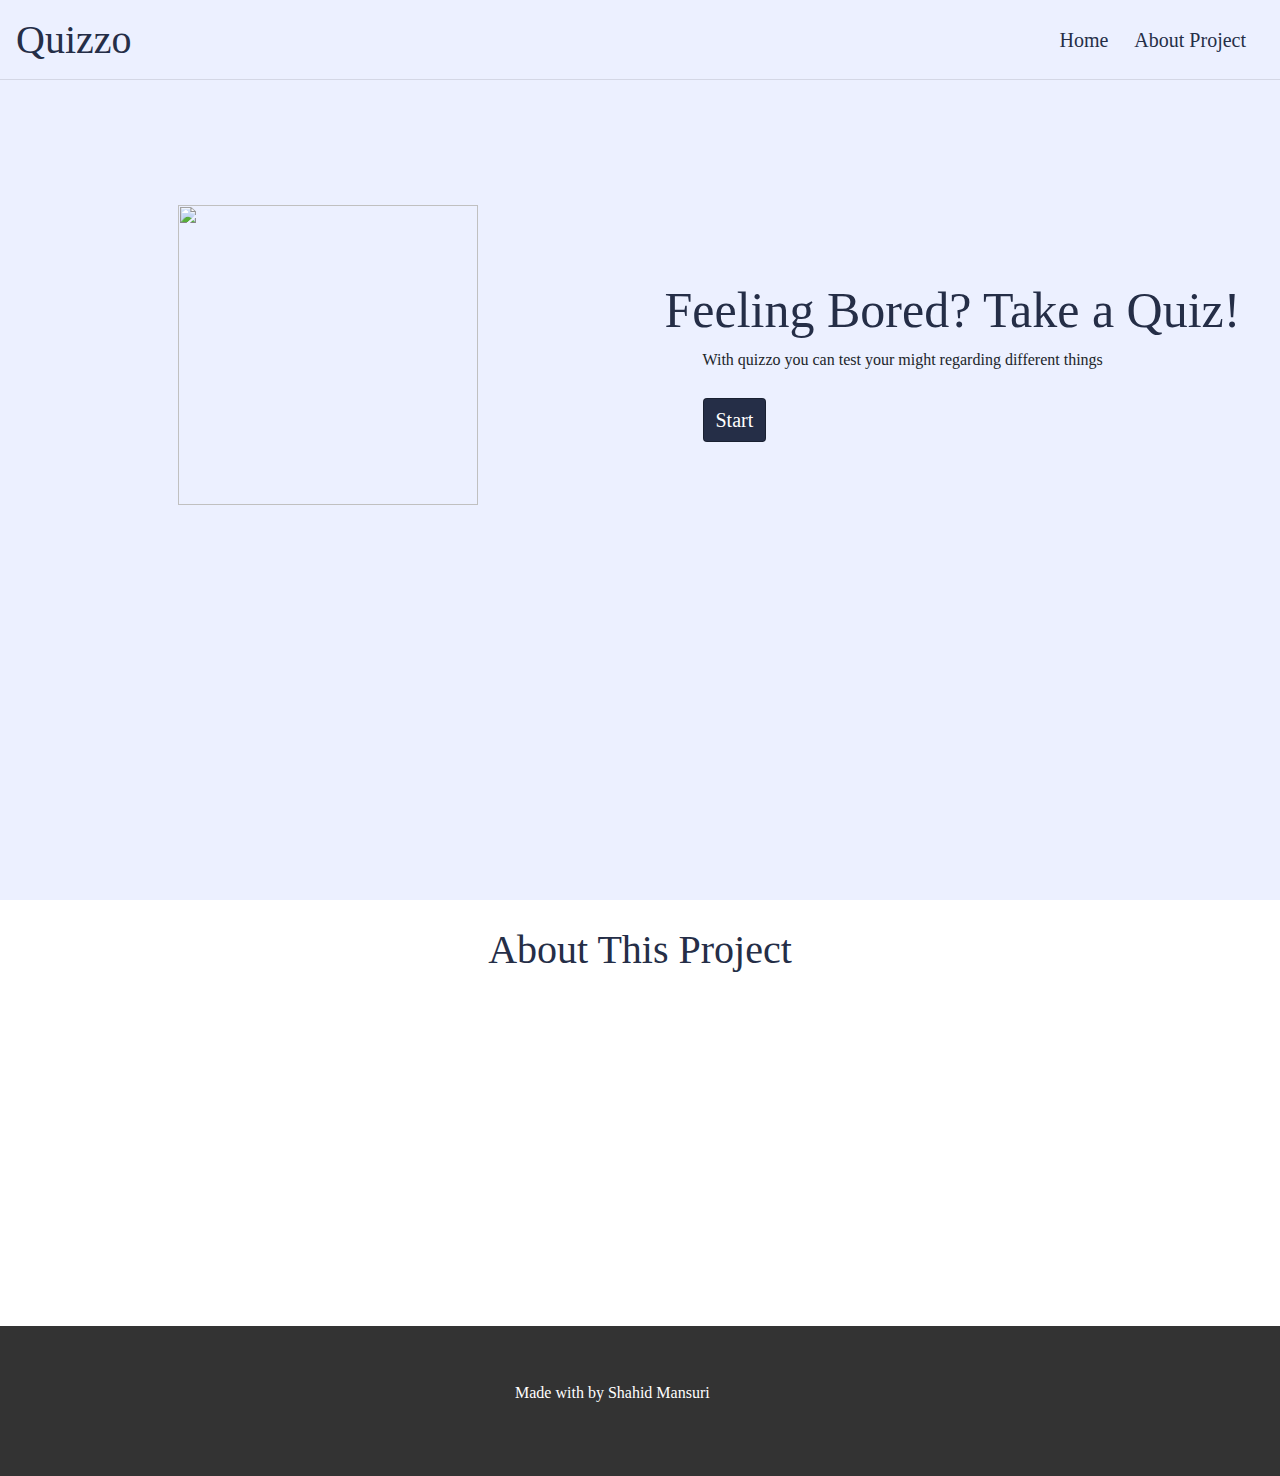
==== index.html @ 1e68c490 "initial commit" ====
<!DOCTYPE html>
<html lang="en">
  <head>
    <meta charset="UTF-8" />
    <meta name="viewport" content="width=device-width, initial-scale=1.0" />
    <title>Blog</title>
    <link rel="stylesheet" href="css/bootstrap.css" />
    <link rel="stylesheet" href="css/style.css" />
  </head>
  <body>
    <nav class="navbar navbar-expand-lg">
  <a class="navbar-brand" href="#">Quizzo</a>
  <button class="navbar-toggler" type="button" data-toggle="collapse" data-target="#navbarSupportedContent" aria-controls="navbarSupportedContent" aria-expanded="false" aria-label="Toggle navigation">
    <span class="navbar-toggler-icon"></span>
  </button>

  <div class="collapse navbar-collapse" id="navbarSupportedContent">
    <ul class="navbar-nav ml-auto">
      <li class="nav-item active">
        <a class="nav-link" href="#">Home <span class="sr-only">(current)</span></a>
      </li>
      <li class="nav-item">
        <a class="nav-link" href="#">About Project</a>
      </li>
    </ul>
  </div>
</nav>
    <div class="custom-model">
      <div class="cat-sec">
        <div class="close-cont">
          <i class="fas fa-times"></i>
        </div>
        <h3 class="text-center"> Some paperwork before you get started </h3>
        <div class="cat-form-cont">
          <form>
            <div class="form-group">
              <label for="email">Select Category</label>
              <select name="category"class="form-control" id="">
                <option value="General Knowledge">General Knowledge</option>
                <option value="Books"> Books</option>
                <option value="Films"> Films</option>
                <option value="Music"> Music</option>
                <option value="Television"> Television</option>
                <option value="Video Games"> Video Games </option>
                <option value="Board Games"> Board Games</option>
                <option value="Computers"> Computers</option>
                <option value="Mythology"> Mythology</option>
                <option value="Geography"> Geography</option>
                <option value="History"> History</option>
                <option value=" Art"> Art</option>
              </select>
            </div>
            <div class="form-group">
              <label for="email">Number of Questions</label>
              <input type="number" class="form-control" max="15">
            </div>
            <div class="form-group">
              <label for="pwd">Select Diffuculty</label>
              <select name="difficulty"class="form-control" id="">
                <option value="easy">Easy</option>
                <option value="medium">Medium</option>
                <option value="hard">Hard</option>
              </select>
            </div>
            <button type="submit" class="btn cust-btn">Go Quiz!</button>
          </form>
        </div>
      </div>
    </div>

    <div class="banner">
     <div class="container-fluid">
       <div class="row no-gutters">
         <div class="col-md-6">
            <div class="left-banner">
              <div class="banner-img">
                <img src="images/quiz-vector - Copy.png" alt="">
              </div>
            </div>
         </div>
         <div class="col-md-6">
          <div class="right-banner">
            <div class="banner-txt">
              <h3 class="text-center"> Feeling Bored? Take a Quiz! </h3>
              <div class="banner-para">
                <p>With quizzo you can test your might regarding different things</p>
                <button class="btn cust-btn">Start</button>
              </div>
            </div>
          </div>
         </div>
       </div>
     </div>
    </div>
    <div class="about-sec">
      <div class="about-title">
        <h3 class="text-center">About This Project</h3>
      </div>

    </div>
    <div class="footer-sec">
      <div class="footer-text">
        <p>Made with <i class="fas fa-heart"></i> by Shahid Mansuri </p>
      </div>
    </div>
  </body>
  <script src="js/jquery.js"></script>
  <script src="https://cdnjs.cloudflare.com/ajax/libs/popper.js/1.16.0/umd/popper.min.js"></script>
  <script src="https://maxcdn.bootstrapcdn.com/bootstrap/4.4.1/js/bootstrap.min.js"></script>
  <script src="js/script.js"></script>
  <script src="https://kit.fontawesome.com/a165ea29e6.js" crossorigin="anonymous"></script>
</html>
---- css/style.css ----
/*  colors
primary: #C1CEFE
secondary : #A3BFDF
Last color: #ffffff or #333333
*/
body{
    margin: 0;
    padding: 0;
    /* font-family: 'Roboto', sans-serif; */
    font-family: 'Arima Madurai', cursive;
}
.navbar{
    height: 80px;
    background-color: rgba(193, 206, 254,0.3);
    border-bottom: 1px solid rgba(0,0,0,0.1);
    /* background-color: #A3BFDF; */
    
}
.banner{
    width: 100%;
    height: calc(100vh - 80px);
    /* background-color: #A9B3CE; */
    background-color: rgba(193, 206, 254,0.3);
    
}
.navbar li{
    font-size: 20px;
    margin-right: 10px;
}
.nav-link{
    color: #252E47;
}
.navbar-brand{
    font-size: 40px;
    color: #252E47;
}
.right-banner{
    width: 100%;
    height: 400px;
}
.left-banner{
    width: 100%;
    height: 100%;
}
.banner-txt{
    width: 100%;
    height: auto;
    position: relative;
    top: 50%;
    left: 0;
    /* transform: translateY(100%);    */
    
}
.banner-txt h3{
    /* color: #333333; */
    color: #252E47;
    font-size: 50px;
}
.banner-para{
    width: 70%;
    height: auto;
    position: relative;
    top: 0;
    left: 10%;
}
.banner-img{
    width: 300px;
    height: 300px;
    margin: 20% auto;
}
.banner-img img{
    width: 100%;
    height: 100%;
}
.custom-model{
    width: 100%;
    height: 100vh;
    position: fixed;
    top:0;
    left:0;
    background-color: rgba(0,0,0,0.6);
    display: none;
    z-index: 1;
}
.cust-btn{
    color: #FFFFFF;
    /* background-color: rgba(128, 161, 212,0.5); */
    background-color: #252E47;
    font-size: 20px;
    margin-top: 10px;
    border: 1px solid rgba(0,0,0,0.3);
}
.cat-sec{
    width: 500px;
    height: auto;
    background-color: #ffffff;
    position: relative;
    top: 50%;
    left: 50%;
    transform: translate(-50%,-50%);
    z-index: 1;
    border-radius: 10px;
}
.cat-sec h3{
    font-size: 25px;
}
.close-cont{
   position: relative;
   top: 2%;
   left: 95%;
}
.close-cont i{
    font-size: 20px;
}
.cat-form-cont{
    width: 100%;
    height: 100%;
    padding: 3%;
}
.about-sec{
    width: 100%;
    height: 400px;  
}
.about-title{
    width: 100%;
    height: auto;
    margin-top: 2%;
}
.about-title h3{
    font-size: 40px;
    color: #252E47;
}
.footer-sec{
    width: 100%;
    background-color: #333333;
    height: 150px;
}
.footer-text{
    display: flex;
    width: 250px;
    height: 150px;
    margin: 0 auto;
    align-items: center;
}
.footer-text p i{
    color: red;
}
.footer-text p{
    display: inline;
    color: #FFFFFF;
}
.questions-cont{
    width: 100%;
    height: calc(100vh - 80px);
  
}
.questions-title-cont h3{
    top: 10%;
    font-size: 50px;
    color: #252E47;
}
.question-form-cont{
    background-color: rgba(245, 244, 245, 0.3);
    width: 700px;
    height: auto;
    border: 1px solid rgba(0,0,0,0.3);
    margin: 0 auto;
    padding: 2%;
}
.radio-cust{
    margin-left: 10px;
}
.questions-inner p{
    font-size: 30px;
}
.cust-btnq{
    color: #FFFFFF;
    /* background-color: rgba(128, 161, 212,0.5); */
    background-color: #252E47;
    font-size: 15px;
    margin-top: 10px;
    border: 1px solid rgba(0,0,0,0.3);
}
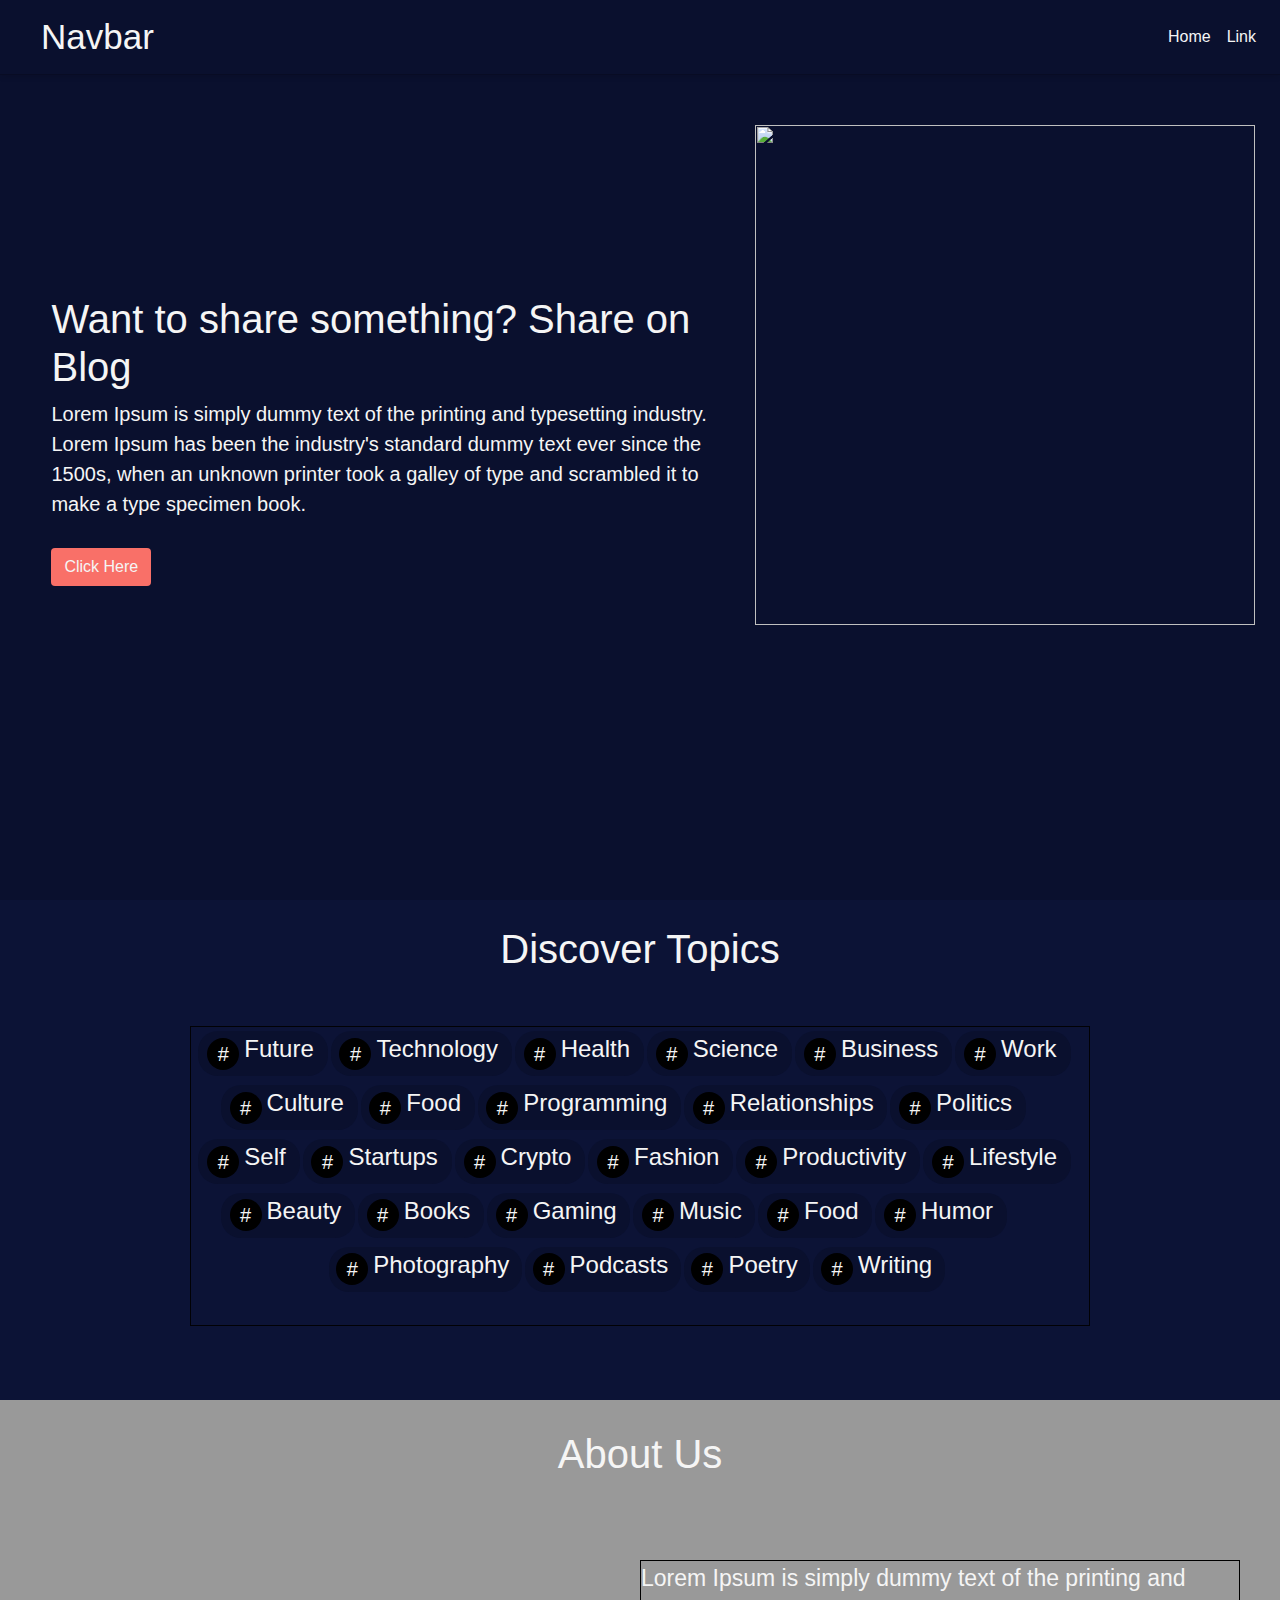
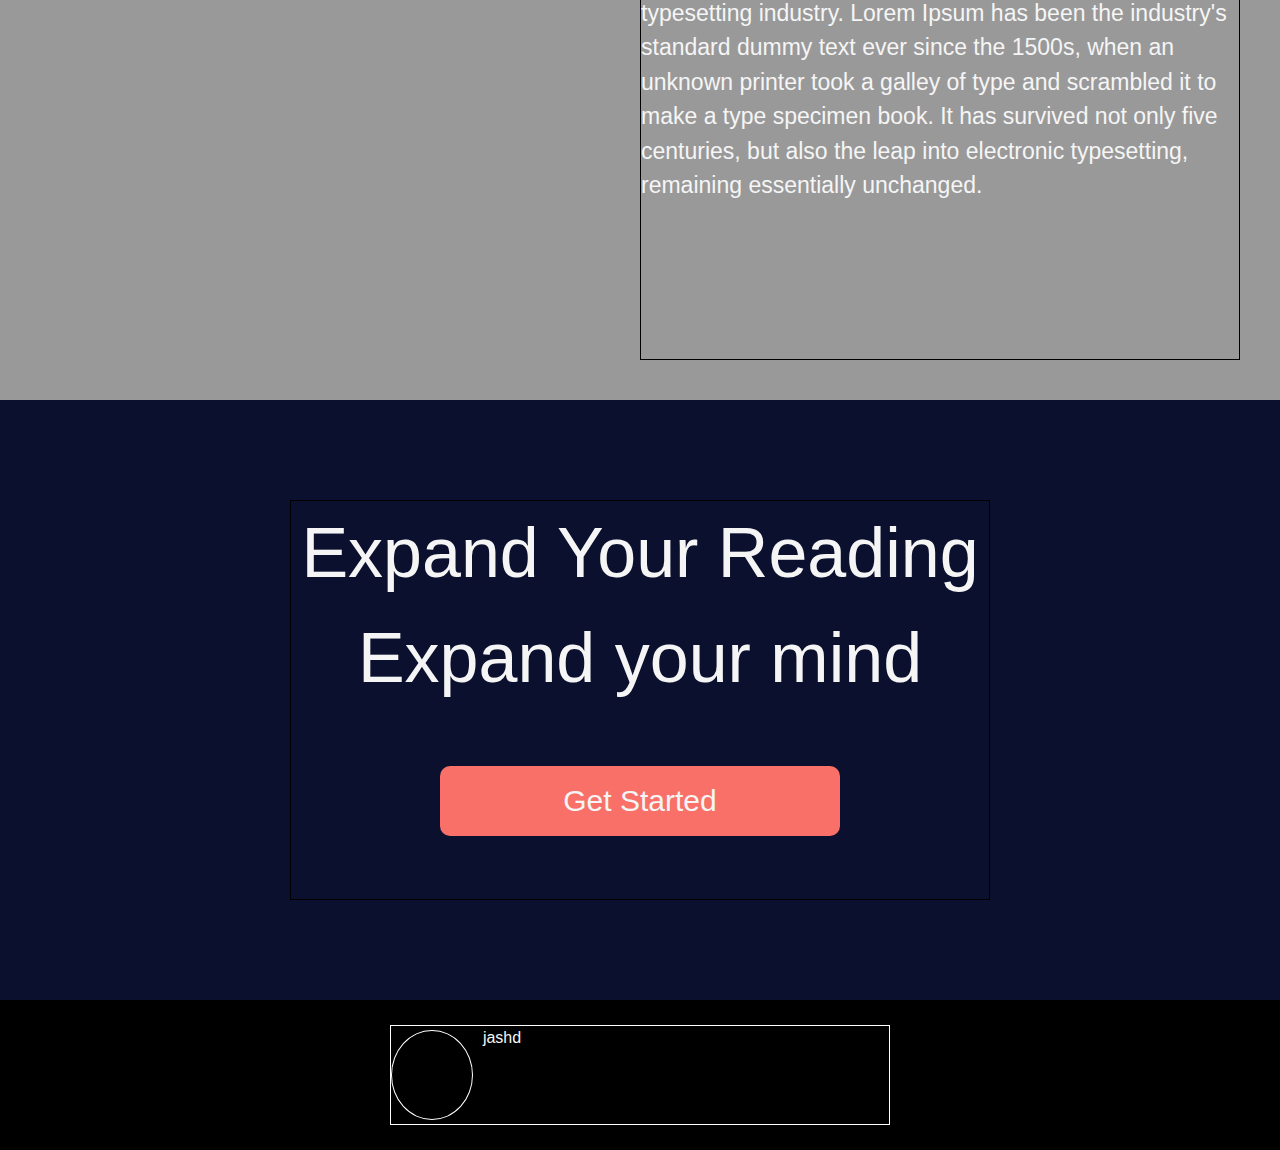
==== commit e599a46d: "modified and added new files" ====
--- a/index.html
+++ b/index.html
@@ -3,110 +3,254 @@
   <head>
     <meta charset="UTF-8" />
     <meta name="viewport" content="width=device-width, initial-scale=1.0" />
-    <title>Blog</title>
+    <title>Blog </title>
+    
     <link rel="stylesheet" href="css/bootstrap.css" />
     <link rel="stylesheet" href="css/style.css" />
   </head>
   <body>
     <nav class="navbar navbar-expand-lg">
-  <a class="navbar-brand" href="#">Quizzo</a>
-  <button class="navbar-toggler" type="button" data-toggle="collapse" data-target="#navbarSupportedContent" aria-controls="navbarSupportedContent" aria-expanded="false" aria-label="Toggle navigation">
-    <span class="navbar-toggler-icon"></span>
-  </button>
-
-  <div class="collapse navbar-collapse" id="navbarSupportedContent">
-    <ul class="navbar-nav ml-auto">
-      <li class="nav-item active">
-        <a class="nav-link" href="#">Home <span class="sr-only">(current)</span></a>
-      </li>
-      <li class="nav-item">
-        <a class="nav-link" href="#">About Project</a>
-      </li>
-    </ul>
-  </div>
-</nav>
-    <div class="custom-model">
-      <div class="cat-sec">
-        <div class="close-cont">
-          <i class="fas fa-times"></i>
-        </div>
-        <h3 class="text-center"> Some paperwork before you get started </h3>
-        <div class="cat-form-cont">
-          <form>
-            <div class="form-group">
-              <label for="email">Select Category</label>
-              <select name="category"class="form-control" id="">
-                <option value="General Knowledge">General Knowledge</option>
-                <option value="Books"> Books</option>
-                <option value="Films"> Films</option>
-                <option value="Music"> Music</option>
-                <option value="Television"> Television</option>
-                <option value="Video Games"> Video Games </option>
-                <option value="Board Games"> Board Games</option>
-                <option value="Computers"> Computers</option>
-                <option value="Mythology"> Mythology</option>
-                <option value="Geography"> Geography</option>
-                <option value="History"> History</option>
-                <option value=" Art"> Art</option>
-              </select>
-            </div>
-            <div class="form-group">
-              <label for="email">Number of Questions</label>
-              <input type="number" class="form-control" max="15">
-            </div>
-            <div class="form-group">
-              <label for="pwd">Select Diffuculty</label>
-              <select name="difficulty"class="form-control" id="">
-                <option value="easy">Easy</option>
-                <option value="medium">Medium</option>
-                <option value="hard">Hard</option>
-              </select>
-            </div>
-            <button type="submit" class="btn cust-btn">Go Quiz!</button>
-          </form>
-        </div>
-      </div>
-    </div>
-
-    <div class="banner">
-     <div class="container-fluid">
-       <div class="row no-gutters">
-         <div class="col-md-6">
-            <div class="left-banner">
-              <div class="banner-img">
-                <img src="images/quiz-vector - Copy.png" alt="">
+      <a class="navbar-brand" href="#">Navbar</a>
+      <button
+        class="navbar-toggler"
+        type="button"
+        data-toggle="collapse"
+        data-target="#navbarSupportedContent"
+        aria-controls="navbarSupportedContent"
+        aria-expanded="false"
+        aria-label="Toggle navigation"
+      >
+        <span class="navbar-toggler-icon"></span>
+      </button>
+
+      <div class="collapse navbar-collapse" id="navbarSupportedContent">
+        <ul class="navbar-nav ml-auto">
+          <li class="nav-item active">
+            <a class="nav-link" href="#"
+              >Home <span class="sr-only">(current)</span></a
+            >
+          </li>
+          <li class="nav-item">
+            <a class="nav-link" href="#">Link</a>
+          </li>
+        </ul>
+      </div>
+    </nav>
+    <!--Banner-->
+
+    <div class="banner-cont">
+      <div class="container-fluid">
+        <div class="row no-gutters">
+          <div class="col-md-7">
+            <div class="banner-left">
+              <div class="banner-text">
+                <h4>Want to share something? Share on Blog</h4>
+                <p>
+                  Lorem Ipsum is simply dummy text of the printing and
+                  typesetting industry. Lorem Ipsum has been the industry's
+                  standard dummy text ever since the 1500s, when an unknown
+                  printer took a galley of type and scrambled it to make a type
+                  specimen book.
+                </p>
+                <button class="btn btn-custom">Click Here</button>
               </div>
             </div>
-         </div>
-         <div class="col-md-6">
-          <div class="right-banner">
-            <div class="banner-txt">
-              <h3 class="text-center"> Feeling Bored? Take a Quiz! </h3>
-              <div class="banner-para">
-                <p>With quizzo you can test your might regarding different things</p>
-                <button class="btn cust-btn">Start</button>
+          </div>
+          <div class="col-md-5">
+            <div class="banner-right">
+              <div class="banner-img-cont">
+                <img src="images/banner.svg" alt="" />
               </div>
             </div>
           </div>
-         </div>
+        </div>
+      </div>
+    </div>
+    <!--Banner end-->
+    <!--Categories-->
+
+    <div class="categories-cont">
+      <div class="section-title">
+        <h2 class="text-center">Discover Topics</h2>
+      </div>
+      <div class="topic-cont text-center">
+        <div class="topic-row text-center">
+          <div class="single-topic">
+            <div class="single-topic-inner text-center">#</div>
+            <h5>Future</h5>
+          </div>
+          <div class="single-topic">
+            <div class="single-topic-inner text-center">#</div>
+            <h5>Technology</h5>
+          </div>
+          <div class="single-topic">
+            <div class="single-topic-inner text-center">#</div>
+            <h5>Health</h5>
+          </div>
+          <div class="single-topic">
+            <div class="single-topic-inner text-center">#</div>
+            <h5>Science</h5>
+          </div>
+          <div class="single-topic">
+            <div class="single-topic-inner text-center">#</div>
+            <h5>Business</h5>
+          </div>
+          <div class="single-topic">
+            <div class="single-topic-inner text-center">#</div>
+            <h5>Work</h5>
+          </div>
+        </div>
+
+        <div class="topic-row2 text-center">
+          <div class="single-topic">
+            <div class="single-topic-inner text-center">#</div>
+            <h5>Culture</h5>
+          </div>
+          <div class="single-topic">
+            <div class="single-topic-inner text-center">#</div>
+            <h5>Food</h5>
+          </div>
+          <div class="single-topic">
+            <div class="single-topic-inner text-center">#</div>
+            <h5>Programming</h5>
+          </div>
+          <div class="single-topic">
+            <div class="single-topic-inner text-center">#</div>
+            <h5>Relationships</h5>
+          </div>
+          <div class="single-topic">
+            <div class="single-topic-inner text-center">#</div>
+            <h5>Politics</h5>
+          </div>
+        </div>
+
+        <div class="topic-row text-center">
+          <div class="single-topic">
+            <div class="single-topic-inner text-center">#</div>
+            <h5>Self</h5>
+          </div>
+          <div class="single-topic">
+            <div class="single-topic-inner text-center">#</div>
+            <h5>Startups</h5>
+          </div>
+          <div class="single-topic">
+            <div class="single-topic-inner text-center">#</div>
+            <h5>Crypto</h5>
+          </div>
+          <div class="single-topic">
+            <div class="single-topic-inner text-center">#</div>
+            <h5>Fashion</h5>
+          </div>
+          <div class="single-topic">
+            <div class="single-topic-inner text-center">#</div>
+            <h5>Productivity</h5>
+          </div>
+          <div class="single-topic">
+            <div class="single-topic-inner text-center">#</div>
+            <h5>Lifestyle</h5>
+          </div>
+        </div>
+
+        <div class="topic-row2 text-center">
+          <div class="single-topic">
+            <div class="single-topic-inner text-center">#</div>
+            <h5>Beauty</h5>
+          </div>
+          <div class="single-topic">
+            <div class="single-topic-inner text-center">#</div>
+            <h5>Books</h5>
+          </div>
+          <div class="single-topic">
+            <div class="single-topic-inner text-center">#</div>
+            <h5>Gaming</h5>
+          </div>
+          <div class="single-topic">
+            <div class="single-topic-inner text-center">#</div>
+            <h5>Music</h5>
+          </div>
+          <div class="single-topic">
+            <div class="single-topic-inner text-center">#</div>
+            <h5>Food</h5>
+          </div>
+          <div class="single-topic">
+            <div class="single-topic-inner text-center">#</div>
+            <h5>Humor</h5>
+          </div>
+        </div>
+
+        <div class="topic-row3 text-center">
+          <div class="single-topic">
+            <div class="single-topic-inner text-center">#</div>
+            <h5>Photography</h5>
+          </div>
+          <div class="single-topic">
+            <div class="single-topic-inner text-center">#</div>
+            <h5>Podcasts</h5>
+          </div>
+          <div class="single-topic">
+            <div class="single-topic-inner text-center">#</div>
+            <h5>Poetry</h5>
+          </div>
+          <div class="single-topic">
+            <div class="single-topic-inner text-center">#</div>
+            <h5>Writing</h5>
+          </div>
+          
+        </div>
+      </div>
+      
+    </div>
+    <!--Categories end-->
+    <!--About us-->
+    <div class="about-cont">
+      <div class="overlay-cont">
+        <div class="section-title">
+          <h2 class="text-center">About Us</h2>
+        </div>
+        <div class="about-text">
+          <div class="about-para">
+            <p>Lorem Ipsum is simply dummy text of the printing and typesetting industry. Lorem Ipsum has been the industry's 
+              standard dummy text ever since the 1500s, when an unknown printer took a galley of type and scrambled it to make 
+              a type specimen book. It has survived not only five centuries, but also the leap into electronic typesetting, 
+              remaining essentially unchanged.</p>
+          </div>
+        </div>
+      </div>
+    </div>
+     <!--End About us-->
+     <!-- Random page-->
+     <div class="random-cont">
+       <div class="random-text">
+        <p class="text-center">Expand Your Reading</p>
+        
+        <p class="text-center">Expand your mind</p>
+        <button class="btn btn-random">Get Started</button>
+
        </div>
      </div>
-    </div>
-    <div class="about-sec">
-      <div class="about-title">
-        <h3 class="text-center">About This Project</h3>
-      </div>
-
-    </div>
-    <div class="footer-sec">
+     <!--Random page end-->
+     <!--Footer start-->
+     <div class="footer-cont">
+      
       <div class="footer-text">
-        <p>Made with <i class="fas fa-heart"></i> by Shahid Mansuri </p>
-      </div>
-    </div>
+        <div class="footer-img">
+          
+        </div>
+        <div class="footer-para">
+            jashd
+        </div>
+      </div>
+
+     </div>
+     <!--Footer end-->
+
   </body>
   <script src="js/jquery.js"></script>
   <script src="https://cdnjs.cloudflare.com/ajax/libs/popper.js/1.16.0/umd/popper.min.js"></script>
   <script src="https://maxcdn.bootstrapcdn.com/bootstrap/4.4.1/js/bootstrap.min.js"></script>
   <script src="js/script.js"></script>
-  <script src="https://kit.fontawesome.com/a165ea29e6.js" crossorigin="anonymous"></script>
+  <script
+    src="https://kit.fontawesome.com/a165ea29e6.js"
+    crossorigin="anonymous"
+  ></script>
 </html>
--- a/css/style.css
+++ b/css/style.css
@@ -1,183 +1,422 @@
 /*  colors
-primary: #C1CEFE
-secondary : #A3BFDF
-Last color: #ffffff or #333333
+#021E47
+#13374E
+#F97068
+#0c1336 lighter shade of #0A102E
+and white
 */
 body{
     margin: 0;
     padding: 0;
-    /* font-family: 'Roboto', sans-serif; */
-    font-family: 'Arima Madurai', cursive;
 }
 .navbar{
-    height: 80px;
-    background-color: rgba(193, 206, 254,0.3);
-    border-bottom: 1px solid rgba(0,0,0,0.1);
-    /* background-color: #A3BFDF; */
-    
-}
-.banner{
-    width: 100%;
-    height: calc(100vh - 80px);
-    /* background-color: #A9B3CE; */
-    background-color: rgba(193, 206, 254,0.3);
-    
-}
-.navbar li{
-    font-size: 20px;
-    margin-right: 10px;
+    background-color: #0A102E;
+    height: 75px;
+    border-bottom: 1px solid rgba(0, 0, 0,0.2);
+    box-shadow: 0 0 7px 0 rgba(0, 0, 0,0.2);
+}
+.navbar-brand{
+    color: #f5f5f5;
+    font-size: 35px;
+    padding: 2%;
+}
+.navbar-brand:hover{
+    color: #f5f5f5;
 }
 .nav-link{
-    color: #252E47;
-}
-.navbar-brand{
-    font-size: 40px;
-    color: #252E47;
-}
-.right-banner{
-    width: 100%;
-    height: 400px;
-}
-.left-banner{
-    width: 100%;
-    height: 100%;
-}
-.banner-txt{
-    width: 100%;
-    height: auto;
+    color: #f5f5f5;   
+}
+.nav-link:hover{
+    color: #f5f5f5;   
+}
+/* Banner start  */
+.banner-cont{
+    width: 100%;
+    height: calc(100vh - 75px);
+    background-color: #0A102E;
+}
+.banner-left{
+    width: 100%;
+    height: 100%;
+
+}
+.banner-right{
+    width: 100%;
+    height: 100%;
+}
+.banner-text{
+    width: 90%;
+    height: 300px;
+    margin: 0 auto;
     position: relative;
     top: 50%;
     left: 0;
-    /* transform: translateY(100%);    */
+    transform: translateY(-10%);
+}
+.banner-text h4{
+    color: #f5f5f5;
+    font-size: 40px;
+}
+.banner-img-cont{
+    width: 500px;
+    height: 500px;
+   
+    position: relative;
+    top: 50%;
+    left:50%;
+    transform: translate(-50%,-40%);
+    animation: myDemo 5s infinite;
+}
+.banner-img-cont img{
+    width: 100%;
+    height: 100%;   
+}
+.banner-text p{
+    color: #f5f5f5;
+    font-size: 20px;
+}
+.banner-text button{
+    margin-top: 2%;
+}
+.btn-custom{
+    color: #f5f5f5;
+    background-color: #F97068;
+}
+@keyframes myDemo{
+    0% {top: 50%;}
+    50% {top: 60%;}
+    100% {top: 50%}
+}
+/* Banner start  */
+
+
+/* Categories start  */
+.categories-cont{
+    width: 100%;
+    height: 500px;
+    background-color: #0c1336;
+}
+.section-title{
+    width: 100%;
+    height: 100px;
+    position: relative;
+    top: 5%;
+    color: #f5f5f5;
+}
+.section-title h2{
+    font-size: 40px;
+}
+.topic-cont{
+    width: 900px;
+    height: 300px;
+    border: 1px solid rgba(0, 0, 0,0.9);
+    margin: 2% auto;
+}
+.topic-row{
+    width: 100%;
+    height: auto;
+    display: flex;
+    flex-direction: row;
+    padding: 0.5%;
+    align-items: center;
+}
+.single-topic{
+    display: flex;
+    flex-direction: row;
+    width: auto;
+    height: 45px;
+    font-size: 20px;
+    color: #f5f5f5;
+    align-self: center;
+    padding: 1%;
+    background-color: #0A102E;
+    border-radius: 20px;
+    margin-left: 3px;
     
 }
-.banner-txt h3{
-    /* color: #333333; */
-    color: #252E47;
-    font-size: 50px;
-}
-.banner-para{
-    width: 70%;
-    height: auto;
-    position: relative;
-    top: 0;
-    left: 10%;
-}
-.banner-img{
-    width: 300px;
-    height: 300px;
-    margin: 20% auto;
-}
-.banner-img img{
-    width: 100%;
-    height: 100%;
-}
-.custom-model{
-    width: 100%;
-    height: 100vh;
-    position: fixed;
-    top:0;
-    left:0;
-    background-color: rgba(0,0,0,0.6);
-    display: none;
-    z-index: 1;
-}
-.cust-btn{
-    color: #FFFFFF;
-    /* background-color: rgba(128, 161, 212,0.5); */
-    background-color: #252E47;
-    font-size: 20px;
-    margin-top: 10px;
-    border: 1px solid rgba(0,0,0,0.3);
-}
-.cat-sec{
-    width: 500px;
-    height: auto;
-    background-color: #ffffff;
+.single-topic-inner{
+    display: flex;
+    align-self: center;
+    justify-content: center;
+    width: 32px;
+    height: 32px;
+    border: 1px solid rgba(0, 0, 0,0.9);
+    border-radius: 50%;
+    background-color: #000000;
+}
+.single-topic h5{
+    display: flex;
+    align-self: center;
+    font-size: 24px;
+    margin-left:5px;
+    margin-right: 5px;
+}
+.topic-row2{
+    width: 100%;
+    height: auto;
+    display: flex;
+    flex-direction: row;
+    padding: 0.5%;
+    align-items: center;
+    padding-left: 3%;
+}
+.topic-row3{
+    width: 100%;
+    height: auto;
+    display: flex;
+    flex-direction: row;
+    padding: 0.5%;
+    align-items: center;
+    padding-left: 15%;
+}
+/* Categories end  */
+/* About us */
+.about-cont{
+    width: 100%;
+    height: 600px;
+    background-image: url(../images/about-us-2.jpg);
+    
+    background-size: cover;
+}
+.overlay-cont{
+  
+    width: 100%;
+    height: 600px;
+    background-color: rgba(0, 0, 0,0.4);
+}
+.about-text{
+    width: 600px;
+    height: 400px;
+    position: relative;
+    top: 10%;
+    left: 50%;
+    border: 1px solid black;
+}
+.about-title{
+    width: 100%;
+    height: auto;
+}
+.about-title h2{
+    color: #f5f5f5;
+    font-size: 45px;
+}
+.about-text p{
+    color: #f5f5f5;
+    font-size: 23px;
+}
+/* About us end */
+/* Random start */
+.random-cont{
+    width: 100%;
+    height: 600px;
+    background-color: #0A102E;
+}
+.random-text{
+    width: 700px;
+    height: 400px;
+    border: 1px solid black;
     position: relative;
     top: 50%;
     left: 50%;
     transform: translate(-50%,-50%);
-    z-index: 1;
+
+}
+.random-text p{
+    font-size: 70px;
+    color:#f5f5f5;
+    margin: 0;
+
+}
+.random-text button{
+    margin-top: 5%;
+    position: relative;
+    top: 5%;
+    left: 50%;
+    transform: translateX(-50%);
+
+}
+.btn-random{
+    color: #f5f5f5;
+    background-color: #F97068;
+    width: 400px;
+    margin: 0 auto;
+    height: 70px;
+    font-size: 30px;
     border-radius: 10px;
 }
-.cat-sec h3{
-    font-size: 25px;
-}
-.close-cont{
-   position: relative;
-   top: 2%;
-   left: 95%;
-}
-.close-cont i{
+
+/* Random end */
+
+/* Footer start */
+.footer-cont{
+    width: 100%;
+    height: 150px;
+    background-color: #000000;
+}
+.footer-text{
+    display: flex;
+    flex-direction: row;
+    width: 500px;
+    height: 100px;
+    border: 1px solid white;
+    position: relative;
+    top: 50%;
+    left: 50%;
+    transform: translate(-50%,-50%);
+}
+.footer-img{
+    width: 100px;
+    height: 90px;
+    border: 1px solid white;
+    margin: auto 0;
+    border-radius: 50%;
+}
+.footer-img img{
+    width: 100%;
+    height: 100%;
+}
+.footer-para{
+    width: 100%;
+    height: 100%;
+    margin-left: 2%;
+    color: #f5f5f5;
+}
+/* Footer end*/
+
+/* Post page main*/
+.posts-banner{
+    position: relative;
+    /* top: 0;
+    left: 0; */
+    width: 100%;
+    height: calc(100vh - 75px);
+    background-color: #070c21;
+}
+.post-page-struct{
+    position: absolute;
+    top: 0;
+    left: 0;
+    width: 100%;
+    height: 500px;
+    border: 1px solid white;
+    background-color: #070c21;
+}
+/* Post page main end*/
+
+
+/* Sidebar start*/
+.sidebar-cont{
+    width: 90%;
+    height: auto;
+    margin: 3% auto;
+    border: 1px solid white;
+}
+.sidebar-prof{
+    display: flex;
+    flex-direction: row;
+    width: 100%;
+    height: auto;
+    padding: 3%; 
+}
+.sidebar-img{
+    width: 75px;
+    height: 75px;
+    border-radius: 50%;
+    border: 1px solid black;
+}
+.sidebar-img img{
+    width: 100%;
+    height: 100%;
+}
+.profile-name{
+    margin-left: 4%;
+    color: #F5f5f5; 
+    
+}
+.profile-name h4{
+    margin: 5% 0;
     font-size: 20px;
 }
-.cat-form-cont{
-    width: 100%;
-    height: 100%;
-    padding: 3%;
-}
-.about-sec{
-    width: 100%;
-    height: 400px;  
-}
-.about-title{
-    width: 100%;
-    height: auto;
-    margin-top: 2%;
-}
-.about-title h3{
-    font-size: 40px;
-    color: #252E47;
-}
-.footer-sec{
-    width: 100%;
-    background-color: #333333;
-    height: 150px;
-}
-.footer-text{
-    display: flex;
-    width: 250px;
-    height: 150px;
+.profile-contents{
+    margin-top: 5%;
+    width: 100%;
+    height: auto;
+    padding: 5%;
+    border: 1px solid white;
+}
+.content-list{
+    padding: 0;
+}
+.content-li{
+    font-size: 20px;
+    color: #f5f5f5;
+}
+.blog-post-cont{
+    width: 100%;
+    height: 500px;
+    padding: 2%;
+    border: 1px solid #f5f5f5;
+}
+.post-cont{
+    width: 700px;
+    height: auto;
+    border: 1px solid black;
     margin: 0 auto;
-    align-items: center;
-}
-.footer-text p i{
-    color: red;
-}
-.footer-text p{
-    display: inline;
-    color: #FFFFFF;
-}
-.questions-cont{
-    width: 100%;
-    height: calc(100vh - 80px);
-  
-}
-.questions-title-cont h3{
-    top: 10%;
-    font-size: 50px;
-    color: #252E47;
-}
-.question-form-cont{
-    background-color: rgba(245, 244, 245, 0.3);
-    width: 700px;
-    height: auto;
-    border: 1px solid rgba(0,0,0,0.3);
-    margin: 0 auto;
-    padding: 2%;
-}
-.radio-cust{
-    margin-left: 10px;
-}
-.questions-inner p{
-    font-size: 30px;
-}
-.cust-btnq{
-    color: #FFFFFF;
-    /* background-color: rgba(128, 161, 212,0.5); */
-    background-color: #252E47;
+    padding: 4%;
+    margin-bottom: 3%;
+}
+.post-cont-inner{
+    width: 100%;
+    height: 100%;
+    border: 1px solid black;
+}
+.post-profile-cont{
+    display: flex;
+    flex-direction: row;
+    width: 100%;
+    height: 100%;
+    position: relative;
+}
+.post-profile-img{
+    width: 50px;
+    height: 50px;
+    border-radius: 50%;
+    border: 1px solid white;
+}
+.post-profile-txt{
+    width: auto;
+    height: auto;
+    border: 1px solid white;
+    margin-left: 1%;
+}
+.post-profile-txt p{
+    color: #f5f5f5;
     font-size: 15px;
-    margin-top: 10px;
-    border: 1px solid rgba(0,0,0,0.3);
-}+    margin-bottom: 3px;
+}
+.post-profile-info{
+    width: 100%;
+    height: 100%;
+    /* background-color: black; */
+}
+.post-profile-txt .date{
+    color: #f5f5f5;
+    font-size: 13px;
+}
+.post-contents{
+    width: 100%;
+    height: 85%;
+    /* background-color: black; */
+}
+.post-contents h5{
+    color: #f5f5f5;
+    margin-top: 10%;
+    font-size: 35px;
+    margin-bottom: 20%;
+}
+.save-button-cont{
+    position: absolute;
+    bottom: 0;
+    right: 0;
+}
+/* Sidebar end*/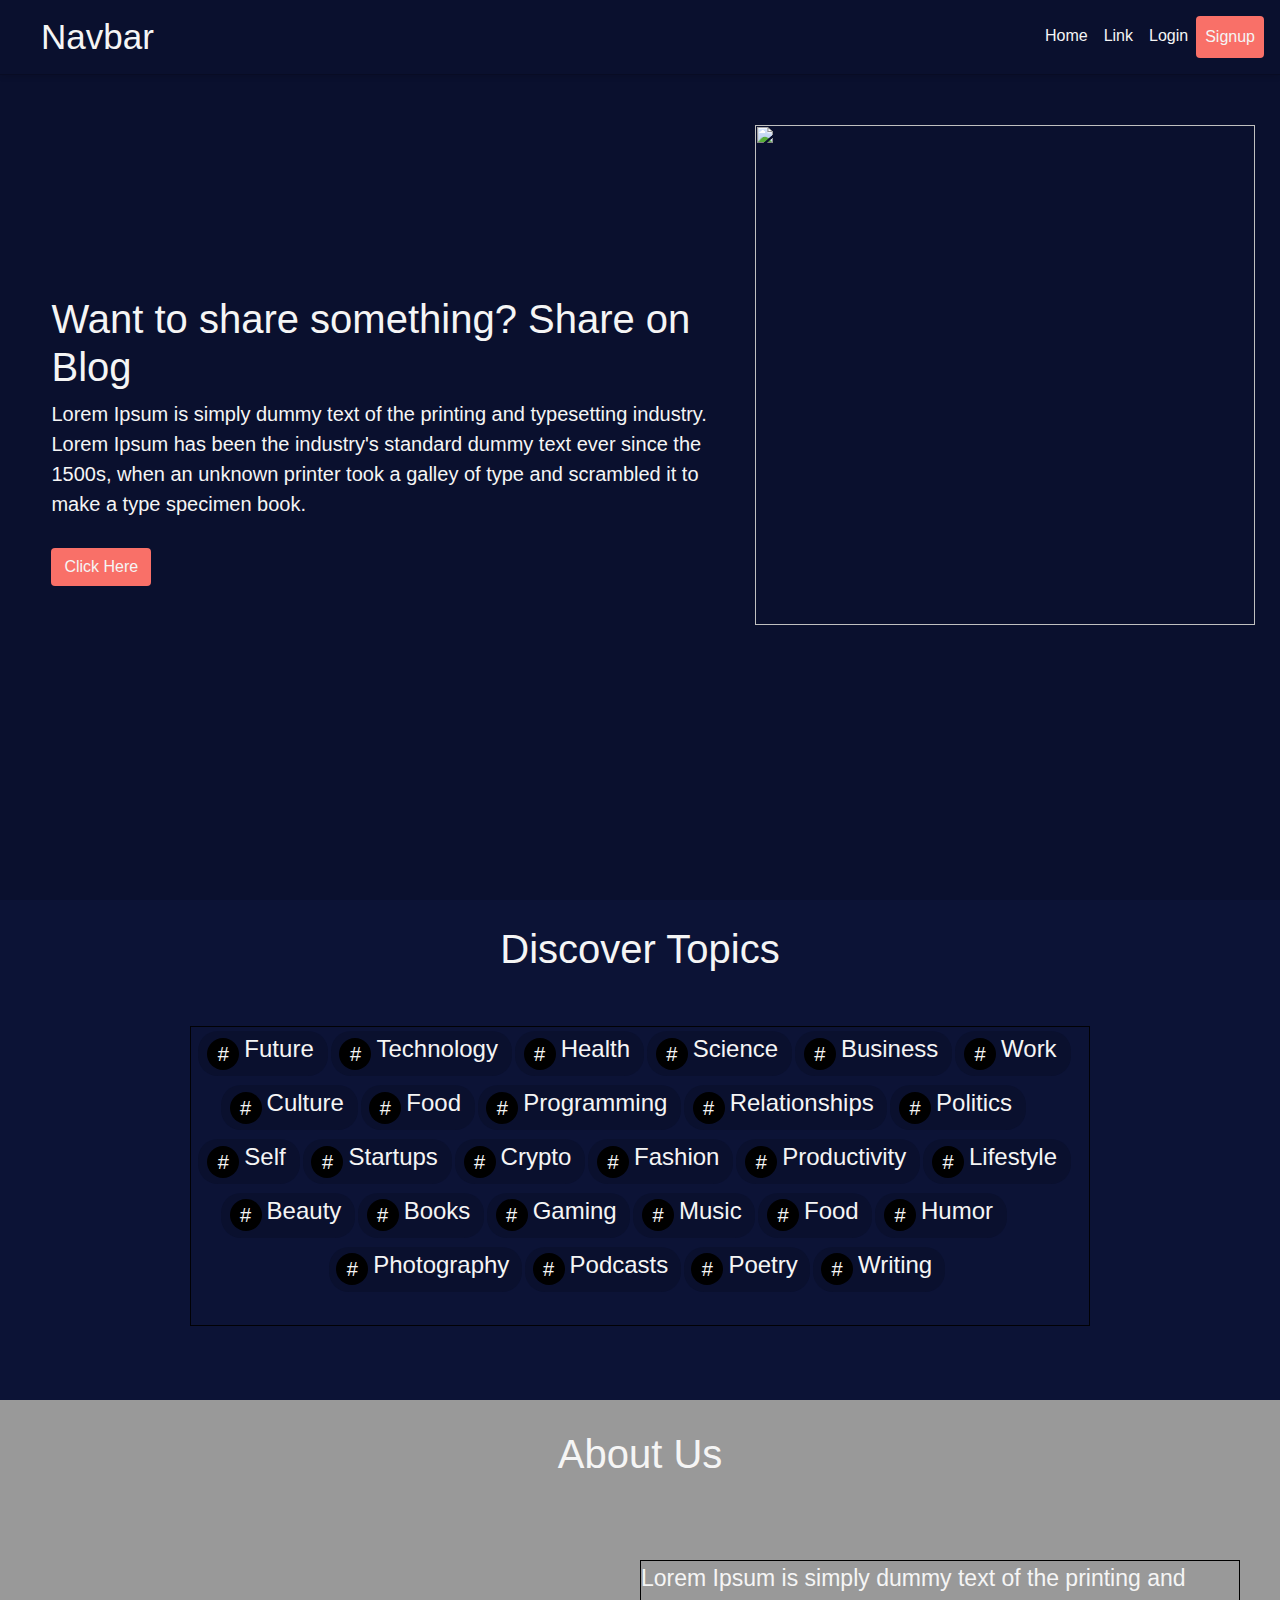
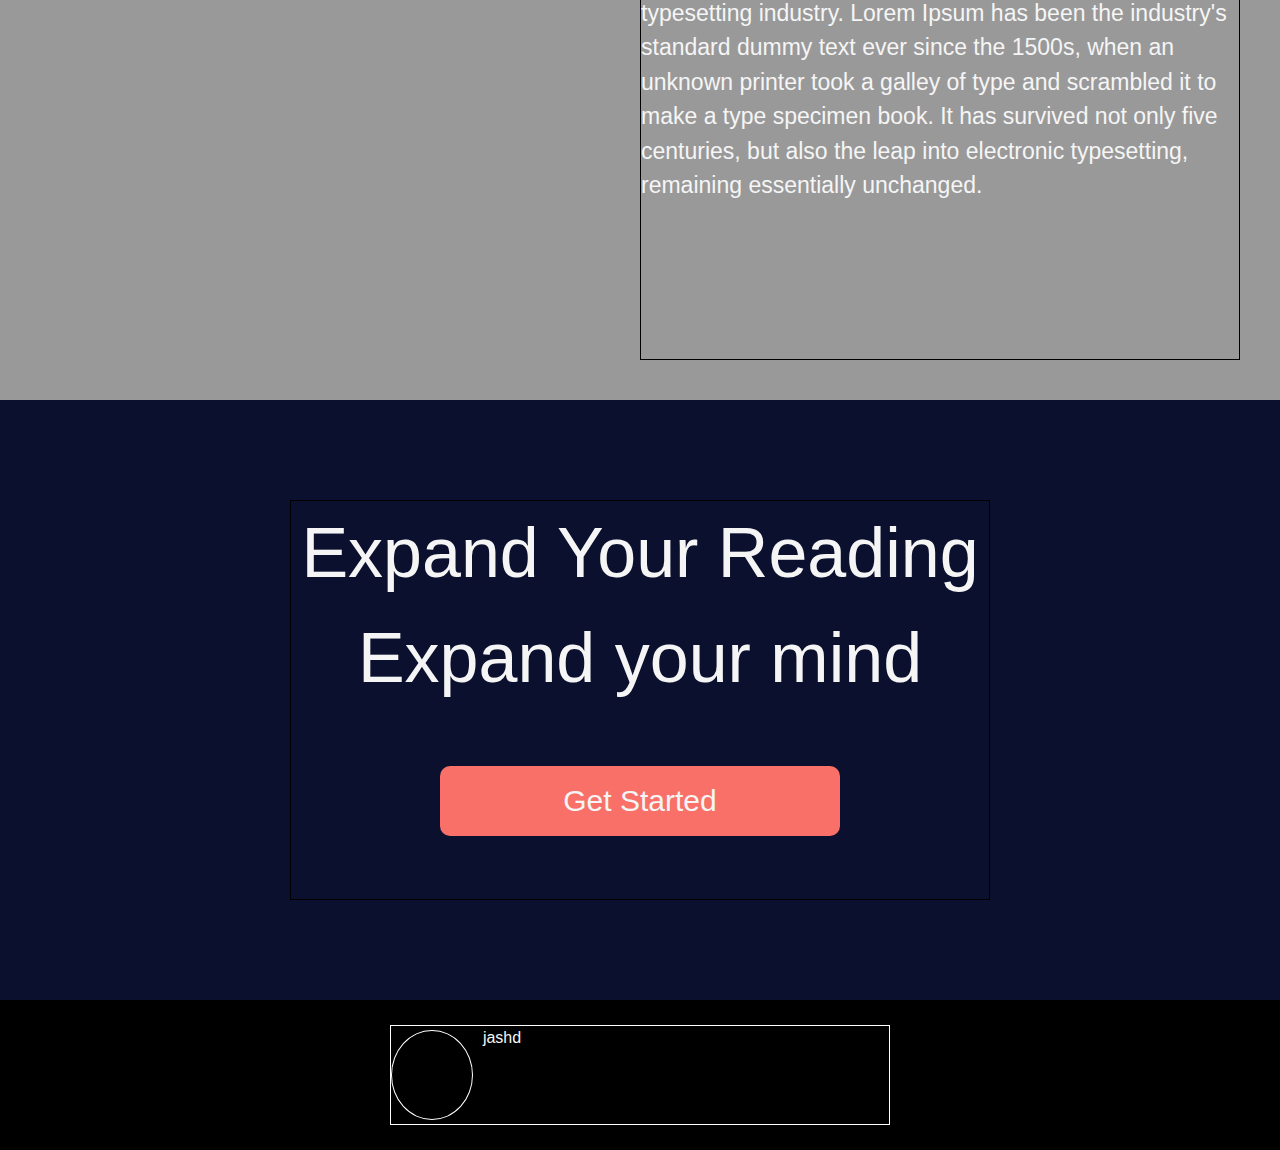
==== commit 6b2a34ae: "few minor changes" ====
--- a/index.html
+++ b/index.html
@@ -33,11 +33,72 @@
           <li class="nav-item">
             <a class="nav-link" href="#">Link</a>
           </li>
+          <li class="nav-item">
+            <a class="nav-link" href="#">Login</a>
+          </li>
+          <li class="nav-item">
+            <button class="btn btn-custom nav-link" id="openModel">Signup</button>
+          </li>
         </ul>
       </div>
     </nav>
+    <div class="login-model">
+      <div class="login-cont">
+        <div class="close-cont" id="closeModel">
+          <i class="fas fa-times"></i>
+        </div>
+        <div class="login-title">
+          <h2 class="text-center">Welcome to Blog!</h2>
+        </div>
+        <div class="login-signup-cont">
+          <div class="func-btn-cont">
+            <div class="func-login" id="login-start">
+              <h5 class="text-center">
+                Login
+              </h5>
+            </div>
+            <div class="signup-func" id="signup-start">
+              <h5 class="text-center">
+                Signup
+              </h5>
+            </div>
+          </div>
+          <div class="login-form">
+            <div class="login-form-holder">
+              <form>
+                <div class="form-group">
+                  <label for="email">Username</label>
+                  <input type="email" class="form-control" placeholder="Enter email" >
+                </div>
+                <div class="form-group">
+                  <label for="pwd">Password</label>
+                  <input type="password" class="form-control" placeholder="Enter password" >
+                </div>
+                <button type="submit" class="btn btn-custom">Login</button>
+              </form>
+            </div>
+            <div class="signup-form-holder">
+              <form>
+                <div class="form-group">
+                  <label for="email">Email</label>
+                  <input type="email" class="form-control" placeholder="Enter email">
+                </div>
+                <div class="form-group">
+                  <label for="email">Username</label>
+                  <input type="email" class="form-control" placeholder="Enter username">
+                </div>
+                <div class="form-group">
+                  <label for="pwd">Password</label>
+                  <input type="password" class="form-control" placeholder="Enter password">
+                </div>
+                <button type="submit" class="btn btn-custom">Signup</button>
+              </form>
+            </div>
+          </div>
+        </div>
+      </div>
+    </div>
     <!--Banner-->
-
     <div class="banner-cont">
       <div class="container-fluid">
         <div class="row no-gutters">
--- a/css/style.css
+++ b/css/style.css
@@ -87,7 +87,113 @@
     50% {top: 60%;}
     100% {top: 50%}
 }
-/* Banner start  */
+/* Banner end  */
+
+/* Login model start  */
+
+.login-model{
+    width: 100%;
+    height: 100vh;
+    position: fixed;
+    top: 0;
+    left: 0;
+    z-index: 10;
+    background-color: rgba(0, 0, 0,0.4);
+    display: none;
+}
+.login-cont{
+    width: 500px;
+    height: auto;
+    /* background-color: #ffffff; */
+    background-color: #0A102E;
+    position: relative;
+    top: 50%;
+    left: 50%;
+    transform: translate(-50%,-50%);
+    border-radius: 10px;
+    padding-bottom: 0.5%;
+    border: 0.5px solid #0A102E; 
+}
+.close-cont{
+    position: relative;
+    top: 2%;
+    left: 95%;
+    /* right: 5%; */
+    color: #ffffff;
+}
+.login-title{
+    color: #f5f5f5;
+}
+.login-signup-cont{
+    width: 400px;
+    height: auto;
+    background-color: #0A102E;
+    margin: 10% auto;
+    border: 0.5px solid #0A102E; 
+    border-radius: 10px;
+}
+.func-btn-cont{
+    display: flex;
+    flex-direction: row;
+    width: 100%;
+    height: 10%;
+}
+.func-login{
+    width: 50%;
+    height: auto;
+    background-color: #111c4f;
+    color: #f5f5f5;
+    border-top-left-radius: 10px;
+    padding: 1%;
+    border: 0.5px solid #0A102E; 
+    
+}
+.func-login:hover{
+    cursor: pointer;
+}
+.signup-func{
+    width: 50%;
+    height: auto;
+    background-color: #0A102E;
+    color: #f5f5f5;
+    border-top-right-radius: 10px;
+    padding: 1%;
+    border: 0.5px solid #0A102E; 
+    border-top-right-radius: 10px;
+}
+.signup-func:hover{
+    cursor: pointer;
+}
+.login-form{
+    width: 100%;
+    height: 90%;
+    background-color: #111c4f;
+    border-bottom-right-radius: 10px;
+    border-bottom-left-radius: 10px;
+    padding: 4%;
+}
+.form-group label{
+    color: #f5f5f5;
+}
+.form-group input{
+    background-color: #0A102E;
+    border: .5px solid #0A102E ;
+}
+.form-group input:focus{
+    background-color: #0A102E;
+    /* border: .5px solid #0A102E ; */
+}
+.login-form-holder{
+    width: 100%;
+    height: 100%;
+    display: block;
+}
+.signup-form-holder{
+    width: 100%;
+    height: 100%;
+    display: none;
+}
+/* Login model end  */
 
 
 /* Categories start  */
@@ -174,7 +280,7 @@
 .about-cont{
     width: 100%;
     height: 600px;
-    background-image: url(../images/about-us-2.jpg);
+    background-image: url(../images/about-us-2-min.jpg);
     
     background-size: cover;
 }
